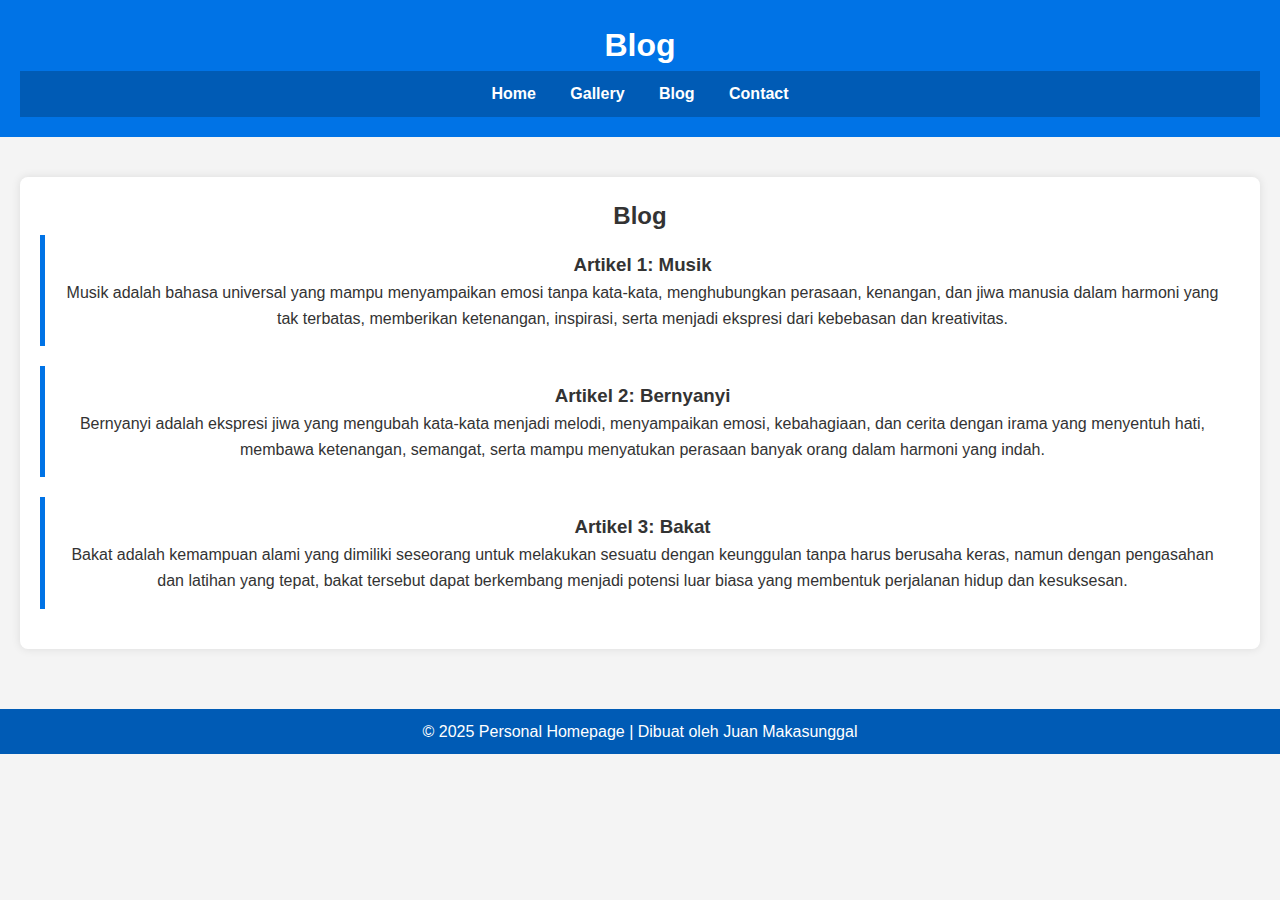
==== blog.html @ 20fb1826 "Add files via upload" ====
<!DOCTYPE html>
<html lang="id">
<head>
    <meta charset="UTF-8">
    <meta name="viewport" content="width=device-width, initial-scale=1.0">
    <title>Blog</title>
    <link rel="stylesheet" href="styles.css">
</head>
<body>
    <header>
        <h1>Blog</h1>
        <nav>
            <ul>
                <li><a href="index.html">Home</a></li>
                <li><a href="gallery.html">Gallery</a></li>
                <li><a href="blog.html">Blog</a></li>
                <li><a href="contact.html">Contact</a></li>
            </ul>
        </nav>
    </header>

    <main>
        <section id="blog">
            <h2>Blog</h2>
            <article>
                <h3>Artikel 1: Musik</h3>
                <p>Musik adalah bahasa universal yang mampu menyampaikan emosi tanpa kata-kata, menghubungkan perasaan, kenangan, dan jiwa manusia dalam harmoni yang tak terbatas, memberikan ketenangan, inspirasi, serta menjadi ekspresi dari kebebasan dan kreativitas.</p>
            </article>
            <article>
                <h3>Artikel 2: Bernyanyi</h3>
                <p>Bernyanyi adalah ekspresi jiwa yang mengubah kata-kata menjadi melodi, menyampaikan emosi, kebahagiaan, dan cerita dengan irama yang menyentuh hati, membawa ketenangan, semangat, serta mampu menyatukan perasaan banyak orang dalam harmoni yang indah.</p>
            </article>
            <article>
                <h3>Artikel 3: Bakat</h3>
                <p>Bakat adalah kemampuan alami yang dimiliki seseorang untuk melakukan sesuatu dengan keunggulan tanpa harus berusaha keras, namun dengan pengasahan dan latihan yang tepat, bakat tersebut dapat berkembang menjadi potensi luar biasa yang membentuk perjalanan hidup dan kesuksesan.</p>
            </article>
        </section>
    </main>

    <footer>
        <p>&copy; 2025 Personal Homepage | Dibuat oleh Juan Makasunggal</p>
    </footer>
</body>
</html>
---- styles.css ----
/* Reset dasar */
* {
    margin: 0;
    padding: 0;
    box-sizing: border-box;
    font-family: Arial, sans-serif;
}

body {
    background-color: #f4f4f4;
    color: #333;
    line-height: 1.6;
}

/* Header dan Navigasi */
header {
    background: #0073e6;
    color: white;
    padding: 20px;
    text-align: center;
}

nav ul {
    list-style: none;
    text-align: center;
    padding: 10px;
    background: #005bb5;
}

nav ul li {
    display: inline;
    margin: 0 15px;
}

nav ul li a {
    color: white;
    text-decoration: none;
    font-weight: bold;
}

/* Main Content */
main {
    padding: 20px;
    text-align: center;
}

section {
    margin: 20px auto;
    padding: 20px;
    background: white;
    border-radius: 8px;
    box-shadow: 0px 0px 10px rgba(0, 0, 0, 0.1);
}

/* Gallery */
.gallery-container {
    display: flex;
    justify-content: center;
    gap: 15px;
    flex-wrap: wrap;
}

.gallery-container img {
    width: 200px;
    height: 150px;
    object-fit: cover;
    border-radius: 5px;
}

/* Blog */
article {
    margin-bottom: 20px;
    padding: 15px;
    background: #fff;
    border-left: 5px solid #0073e6;
}

/* Contact Form */
form {
    display: flex;
    flex-direction: column;
    max-width: 400px;
    margin: auto;
}

form label {
    margin-top: 10px;
    font-weight: bold;
}

form input, form textarea {
    padding: 8px;
    margin-top: 5px;
    border: 1px solid #ccc;
    border-radius: 4px;
}

form button {
    margin-top: 15px;
    padding: 10px;
    background: #0073e6;
    color: white;
    border: none;
    cursor: pointer;
    border-radius: 4px;
}

form button:hover {
    background: #005bb5;
}

/* Footer */
footer {
    text-align: center;
    padding: 10px;
    background: #005bb5;
    color: white;
    margin-top: 20px;
}
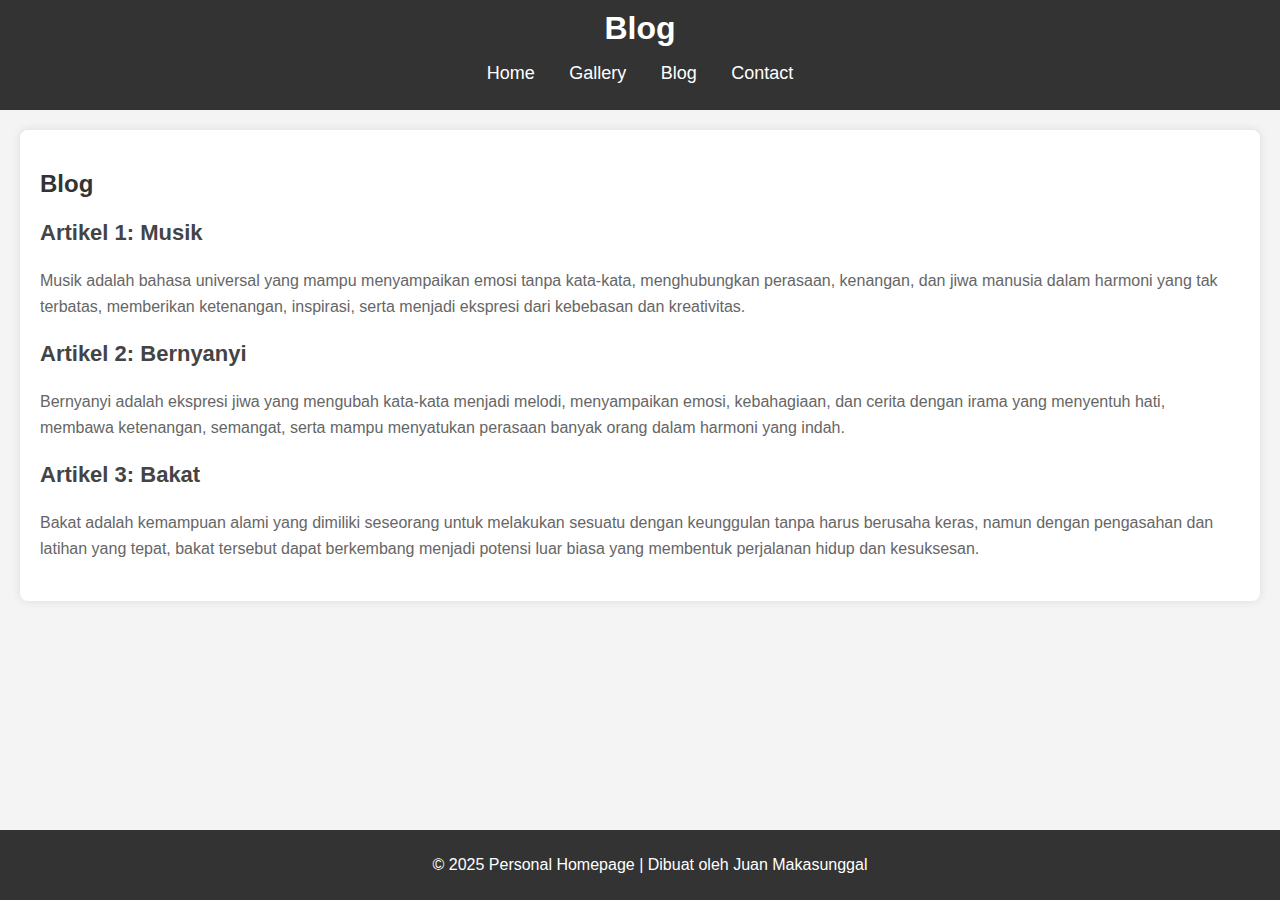
==== commit e896d710: "Update blog.html" ====
--- a/blog.html
+++ b/blog.html
@@ -4,7 +4,84 @@
     <meta charset="UTF-8">
     <meta name="viewport" content="width=device-width, initial-scale=1.0">
     <title>Blog</title>
-    <link rel="stylesheet" href="styles.css">
+    <style>
+        body {
+            font-family: Arial, sans-serif;
+            margin: 0;
+            padding: 0;
+            background-color: #f4f4f4;
+        }
+
+        header {
+            background-color: #333;
+            color: white;
+            padding: 10px 0;
+            text-align: center;
+        }
+
+        header h1 {
+            margin: 0;
+        }
+
+        nav ul {
+            list-style-type: none;
+            padding: 0;
+            text-align: center;
+        }
+
+        nav ul li {
+            display: inline;
+            margin: 0 15px;
+        }
+
+        nav ul li a {
+            color: white;
+            text-decoration: none;
+            font-size: 18px;
+        }
+
+        nav ul li a:hover {
+            text-decoration: underline;
+        }
+
+        main {
+            padding: 20px;
+            background-color: white;
+            margin: 20px;
+            border-radius: 8px;
+            box-shadow: 0 0 10px rgba(0, 0, 0, 0.1);
+        }
+
+        #blog h2 {
+            font-size: 24px;
+            color: #333;
+        }
+
+        article {
+            margin-bottom: 20px;
+        }
+
+        article h3 {
+            font-size: 22px;
+            color: #444;
+        }
+
+        article p {
+            font-size: 16px;
+            line-height: 1.6;
+            color: #666;
+        }
+
+        footer {
+            background-color: #333;
+            color: white;
+            text-align: center;
+            padding: 10px;
+            position: fixed;
+            width: 100%;
+            bottom: 0;
+        }
+    </style>
 </head>
 <body>
     <header>
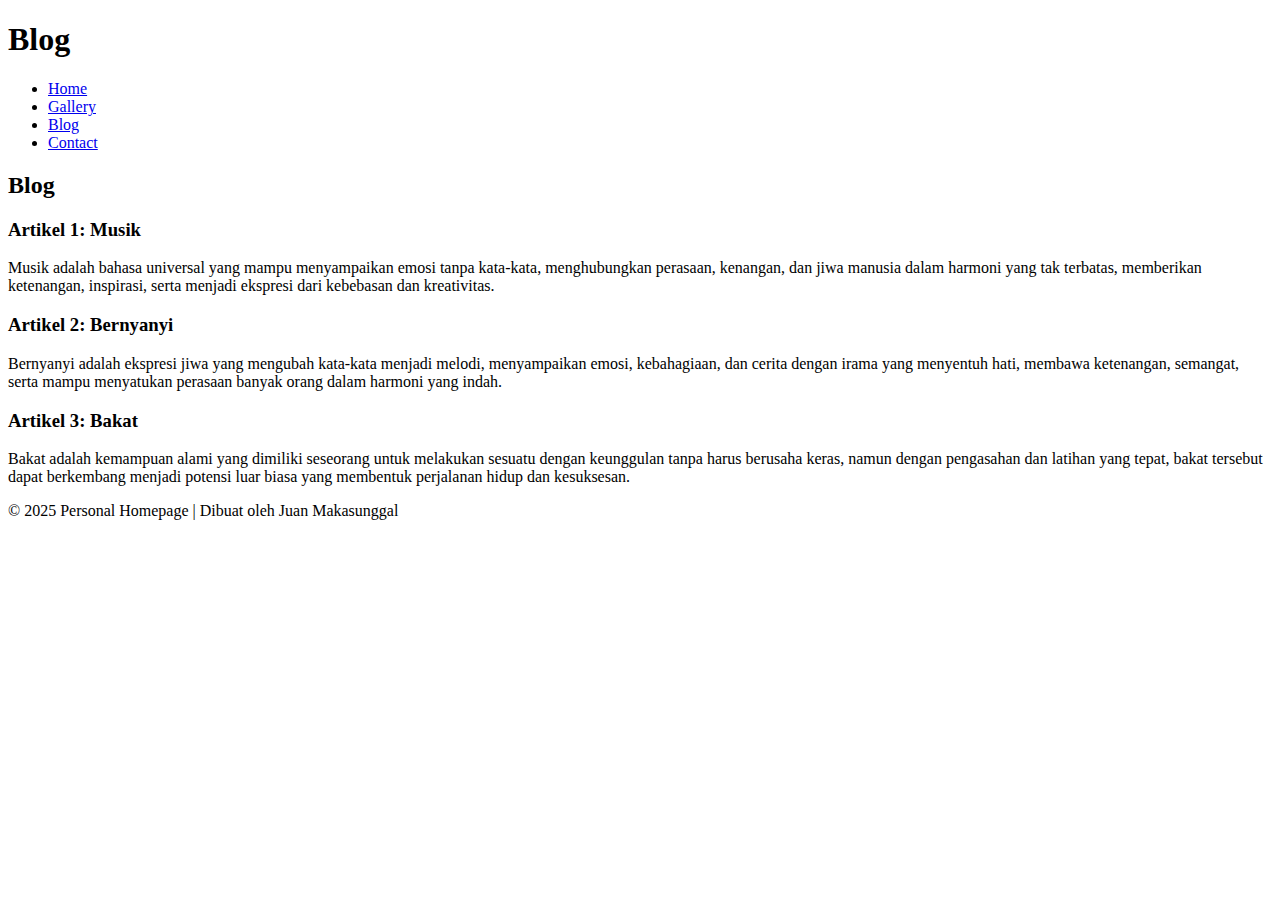
==== commit 9ff5590d: "Update blog.html" ====
--- a/blog.html
+++ b/blog.html
@@ -4,84 +4,6 @@
     <meta charset="UTF-8">
     <meta name="viewport" content="width=device-width, initial-scale=1.0">
     <title>Blog</title>
-    <style>
-        body {
-            font-family: Arial, sans-serif;
-            margin: 0;
-            padding: 0;
-            background-color: #f4f4f4;
-        }
-
-        header {
-            background-color: #333;
-            color: white;
-            padding: 10px 0;
-            text-align: center;
-        }
-
-        header h1 {
-            margin: 0;
-        }
-
-        nav ul {
-            list-style-type: none;
-            padding: 0;
-            text-align: center;
-        }
-
-        nav ul li {
-            display: inline;
-            margin: 0 15px;
-        }
-
-        nav ul li a {
-            color: white;
-            text-decoration: none;
-            font-size: 18px;
-        }
-
-        nav ul li a:hover {
-            text-decoration: underline;
-        }
-
-        main {
-            padding: 20px;
-            background-color: white;
-            margin: 20px;
-            border-radius: 8px;
-            box-shadow: 0 0 10px rgba(0, 0, 0, 0.1);
-        }
-
-        #blog h2 {
-            font-size: 24px;
-            color: #333;
-        }
-
-        article {
-            margin-bottom: 20px;
-        }
-
-        article h3 {
-            font-size: 22px;
-            color: #444;
-        }
-
-        article p {
-            font-size: 16px;
-            line-height: 1.6;
-            color: #666;
-        }
-
-        footer {
-            background-color: #333;
-            color: white;
-            text-align: center;
-            padding: 10px;
-            position: fixed;
-            width: 100%;
-            bottom: 0;
-        }
-    </style>
 </head>
 <body>
     <header>
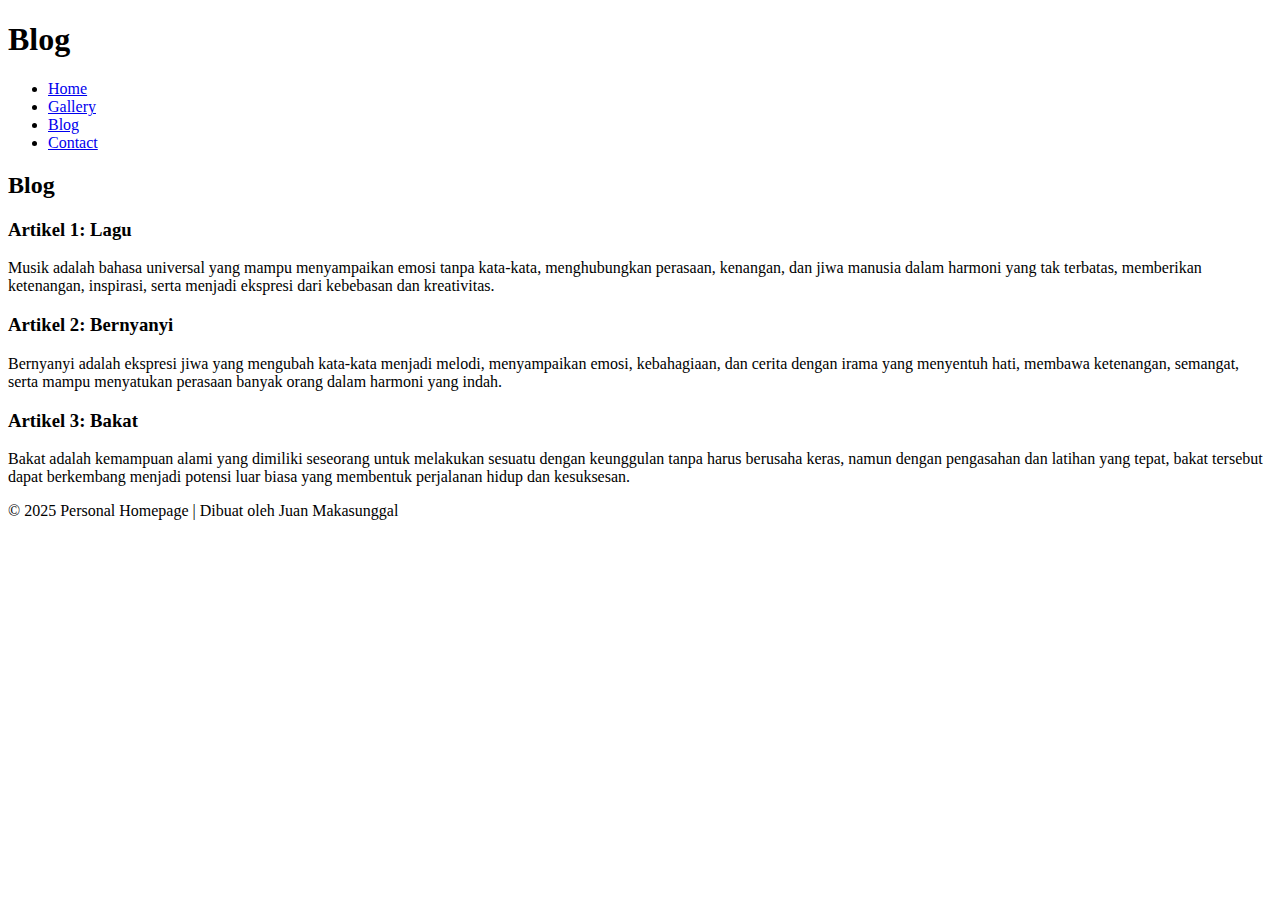
==== commit 2a4955cb: "musik lagu" ====
--- a/blog.html
+++ b/blog.html
@@ -22,7 +22,7 @@
         <section id="blog">
             <h2>Blog</h2>
             <article>
-                <h3>Artikel 1: Musik</h3>
+                <h3>Artikel 1: Lagu </h3>
                 <p>Musik adalah bahasa universal yang mampu menyampaikan emosi tanpa kata-kata, menghubungkan perasaan, kenangan, dan jiwa manusia dalam harmoni yang tak terbatas, memberikan ketenangan, inspirasi, serta menjadi ekspresi dari kebebasan dan kreativitas.</p>
             </article>
             <article>
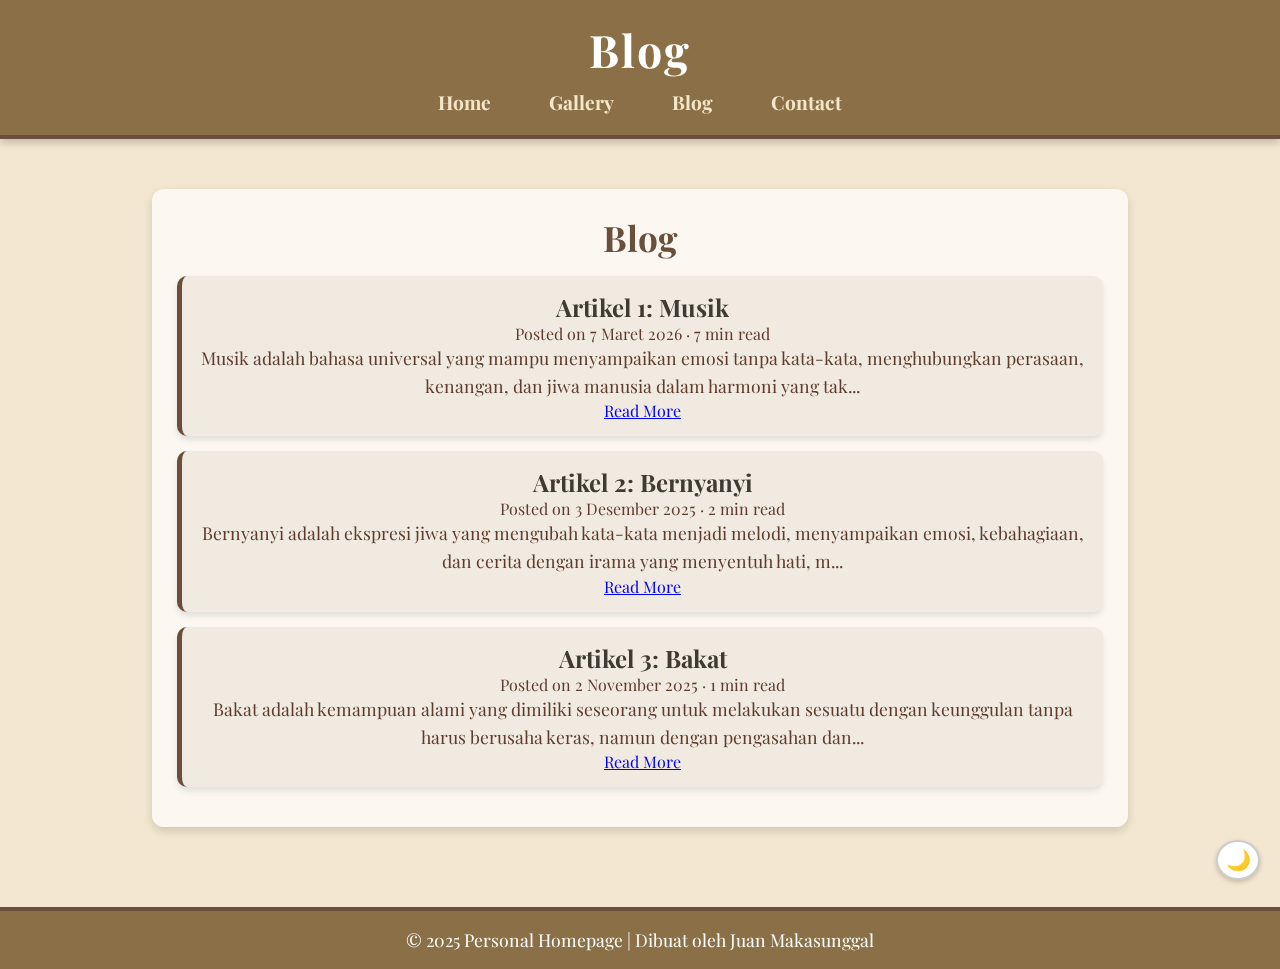
==== commit ddc3812c: "update.blog" ====
--- a/blog.html
+++ b/blog.html
@@ -4,6 +4,9 @@
     <meta charset="UTF-8">
     <meta name="viewport" content="width=device-width, initial-scale=1.0">
     <title>Blog</title>
+    <link rel="stylesheet" href="styles.css">
+    <script src="javascript.js" defer></script>
+    <link rel="javascript" href="javascript.js">
 </head>
 <body>
     <header>
@@ -22,7 +25,7 @@
         <section id="blog">
             <h2>Blog</h2>
             <article>
-                <h3>Artikel 1: Lagu </h3>
+                <h3>Artikel 1: Musik</h3>
                 <p>Musik adalah bahasa universal yang mampu menyampaikan emosi tanpa kata-kata, menghubungkan perasaan, kenangan, dan jiwa manusia dalam harmoni yang tak terbatas, memberikan ketenangan, inspirasi, serta menjadi ekspresi dari kebebasan dan kreativitas.</p>
             </article>
             <article>
--- a/styles.css
+++ b/styles.css
@@ -0,0 +1,373 @@
+/* Import Google Font untuk kesan vintage */
+@import url('https://fonts.googleapis.com/css2?family=Playfair+Display:wght@400;700&family=Roboto:wght@300;400&display=swap');
+
+/* Global Styles */
+* {
+    margin: 0;
+    padding: 0;
+    box-sizing: border-box;
+}
+
+body {
+    background: #f4e7d1;
+    color: #5e3b2c;
+    font-family: 'Playfair Display', serif;
+    margin: 0;
+    padding: 0;
+    text-align: center;
+}
+
+/* Vintage texture overlay */
+body::before {
+    content: "";
+    position: fixed;
+    top: 0;
+    left: 0;
+    width: 100%;
+    height: 100%;
+    background: url('https://www.transparenttextures.com/patterns/old-map.png');
+    opacity: 0.2;
+    z-index: -1;
+}
+
+/* Header Styles */
+header {
+    background: #8b6f47; /* Coklat vintage */
+    color: #fff;
+    padding: 20px;
+    border-bottom: 4px solid #6b4f3d;
+    box-shadow: 0px 4px 8px rgba(0, 0, 0, 0.2);
+}
+
+h1 {
+    font-size: 2.8em;
+    font-weight: bold;
+    letter-spacing: 2px;
+}
+
+/* Navigation Styles */
+nav ul {
+    list-style-type: none;
+    margin-top: 10px;
+    padding: 0;
+}
+
+nav ul li {
+    display: inline;
+    margin: 0 15px;
+}
+
+nav ul li a {
+    text-decoration: none;
+    color: #f5e6ca;
+    font-size: 1.2em;
+    font-weight: bold;
+    padding: 8px 12px;
+    border-radius: 5px;
+    transition: all 0.3s ease;
+}
+
+nav ul li a:hover {
+    background: #6b4f3d;
+    color: #fff;
+}
+
+/* Main Content */
+main {
+    padding: 30px;
+}
+
+/* Section Styling */
+section {
+    background: rgba(255, 255, 255, 0.7); /* Transparan agar ada efek grainy */
+    padding: 25px;
+    margin: 20px auto;
+    width: 80%;
+    border-radius: 12px;
+    box-shadow: 0px 4px 10px rgba(0, 0, 0, 0.15);
+}
+
+/* Judul Section */
+h2 {
+    font-size: 2.2em;
+    color: #6b4f3d;
+    margin-bottom: 10px;
+    font-weight: bold;
+}
+
+/* Paragraf */
+p {
+    font-size: 1.1em;
+    line-height: 1.6;
+}
+
+/* Gallery of Photos */
+/* Improved Gallery Styles */
+.gallery-container {
+    display: flex;
+    flex-wrap: wrap;
+    justify-content: center;
+    gap: 20px;
+    margin: 20px auto;
+}
+
+.gallery-item {
+    width: 30%;
+    cursor: pointer;
+    transition: transform 0.3s ease, box-shadow 0.3s ease;
+    box-shadow: 0 4px 8px rgba(0,0,0,0.1);
+    border-radius: 8px;
+    overflow: hidden;
+    position: relative;
+}
+
+.gallery-item:hover {
+    transform: translateY(-5px);
+    box-shadow: 0 10px 15px rgba(0,0,0,0.2);
+}
+
+.gallery-item img {
+    width: 100%;
+    height: 250px; /* Fixed height for consistency */
+    object-fit: cover;
+    display: block;
+    transition: filter 0.3s ease;
+}
+
+.gallery-item:hover img {
+    filter: brightness(1.1);
+}
+
+/* Add overlay effect */
+.gallery-item::after {
+    content: '🔍';
+    position: absolute;
+    top: 50%;
+    left: 50%;
+    transform: translate(-50%, -50%);
+    color: white;
+    font-size: 2em;
+    opacity: 0;
+    transition: opacity 0.3s ease;
+}
+
+.gallery-item:hover::after {
+    opacity: 0.8;
+}
+
+/* Responsive design */
+@media (max-width: 768px) {
+    .gallery-item {
+        width: 45%;
+    }
+}
+
+@media (max-width: 480px) {
+    .gallery-item {
+        width: 100%;
+        margin-bottom: 15px;
+    }
+    
+    .gallery-item img {
+        height: 200px;
+    }
+}
+
+/* Lightbox styles */
+.lightbox {
+    position: fixed;
+    top: 0;
+    left: 0;
+    width: 100%;
+    height: 100%;
+    background-color: rgba(0, 0, 0, 0.9);
+    display: flex;
+    justify-content: center;
+    align-items: center;
+    z-index: 1000;
+    opacity: 0;
+    transition: opacity 0.3s ease;
+}
+
+.lightbox.show {
+    opacity: 1;
+}
+
+.lightbox img {
+    max-width: 90%;
+    max-height: 85%;
+    border: 2px solid white;
+    box-shadow: 0 0 20px rgba(0,0,0,0.5);
+    transform: scale(0.95);
+    transition: transform 0.3s ease;
+}
+
+.lightbox.show img {
+    transform: scale(1);
+}
+
+.lightbox-close {
+    position: absolute;
+    top: 20px;
+    right: 30px;
+    font-size: 40px;
+    color: white;
+    cursor: pointer;
+    z-index: 1001;
+    transition: transform 0.2s ease;
+}
+
+.lightbox-close:hover {
+    transform: scale(1.2);
+}
+.photo-gallery {
+    display: flex;
+    justify-content: space-around;
+    margin-top: 20px;
+}
+
+.profile-photo {
+    width: 25%;
+    border-radius: 10px;
+    box-shadow: 0px 4px 8px rgba(0, 0, 0, 0.1);
+    transition: transform 0.3s ease-in-out, filter 0.3s ease-in-out;
+    cursor: pointer; /* Menunjukkan bahwa gambar bisa diklik */
+}
+
+/* Efek saat gambar dihover */
+.profile-photo:hover {
+    transform: scale(1.05);
+}
+
+/* Efek saat gambar ditekan (klik) */
+.profile-photo:active {
+    transform: scale(0.95); /* Menjepit gambar sedikit saat ditekan */
+    filter: brightness(0.9); /* Mengurangi kecerahan saat gambar ditekan */
+}
+
+/* Gallery */
+.gallery-container {
+    display: flex;
+    justify-content: center;
+    gap: 10px;
+    flex-wrap: wrap;
+    margin-top: 20px;
+}
+
+.gallery-container img {
+    width: 30%;
+    border-radius: 10px;
+    box-shadow: 0px 3px 7px rgba(0, 0, 0, 0.2);
+    filter: sepia(20%);
+    transition: transform 0.3s ease-in-out;
+}
+
+.gallery-container img:hover {
+    transform: scale(1.05);
+    filter: sepia(0%);
+}
+
+/* Blog Styles */
+article {
+    background: rgba(139, 111, 71, 0.1);
+    padding: 15px;
+    margin: 15px auto;
+    border-radius: 10px;
+    box-shadow: 0px 4px 6px rgba(0, 0, 0, 0.1);
+    border-left: 5px solid #6b4f3d;
+}
+
+h3 {
+    font-size: 1.5em;
+    color: #3e3b32;
+}
+
+/* Contact Form */
+form {
+    display: flex;
+    flex-direction: column;
+    align-items: center;
+    gap: 12px;
+    margin-top: 20px;
+}
+
+input, textarea {
+    width: 80%;
+    padding: 10px;
+    border-radius: 5px;
+    border: 2px solid #6b4f3d;
+    font-size: 1em;
+    background-color: #fdf6e3;
+    color: #3e3b32;
+}
+
+textarea {
+    height: 100px;
+}
+
+button {
+    padding: 10px 20px;
+    font-size: 1.1em;
+    border: none;
+    border-radius: 6px;
+    background: #6b4f3d;
+    color: #fff;
+    cursor: pointer;
+    transition: background 0.3s;
+}
+
+button:hover {
+    background: #8b6f47;
+}
+
+/* Footer */
+footer {
+    background: #8b6f47;
+    color: #fff;
+    padding: 15px;
+    margin-top: 30px;
+    border-top: 4px solid #6b4f3d;
+    text-align: center;
+}
+
+/* Dark Mode Styles */
+body.dark-mode {
+    background-color: #121212;
+    color: #e0e0e0;
+}
+
+body.dark-mode a {
+    color: #90caf9;
+}
+
+body.dark-mode .nav-links a {
+    color: #e0e0e0;
+}
+
+body.dark-mode .gallery-item {
+    box-shadow: 0 4px 8px rgba(255,255,255,0.1);
+}
+
+body.dark-mode .mode-toggle {
+    background-color: #333;
+    color: #fff;
+}
+
+/* Style for the toggle button */
+.mode-toggle {
+    position: fixed;
+    bottom: 20px;
+    right: 20px;
+    width: 40px;
+    height: 40px;
+    border-radius: 50%;
+    background-color: #fff;
+    border: 2px solid #ccc;
+    cursor: pointer;
+    font-size: 20px;
+    display: flex;
+    align-items: center;
+    justify-content: center;
+    box-shadow: 0 2px 5px rgba(0,0,0,0.2);
+    z-index: 100;
+}